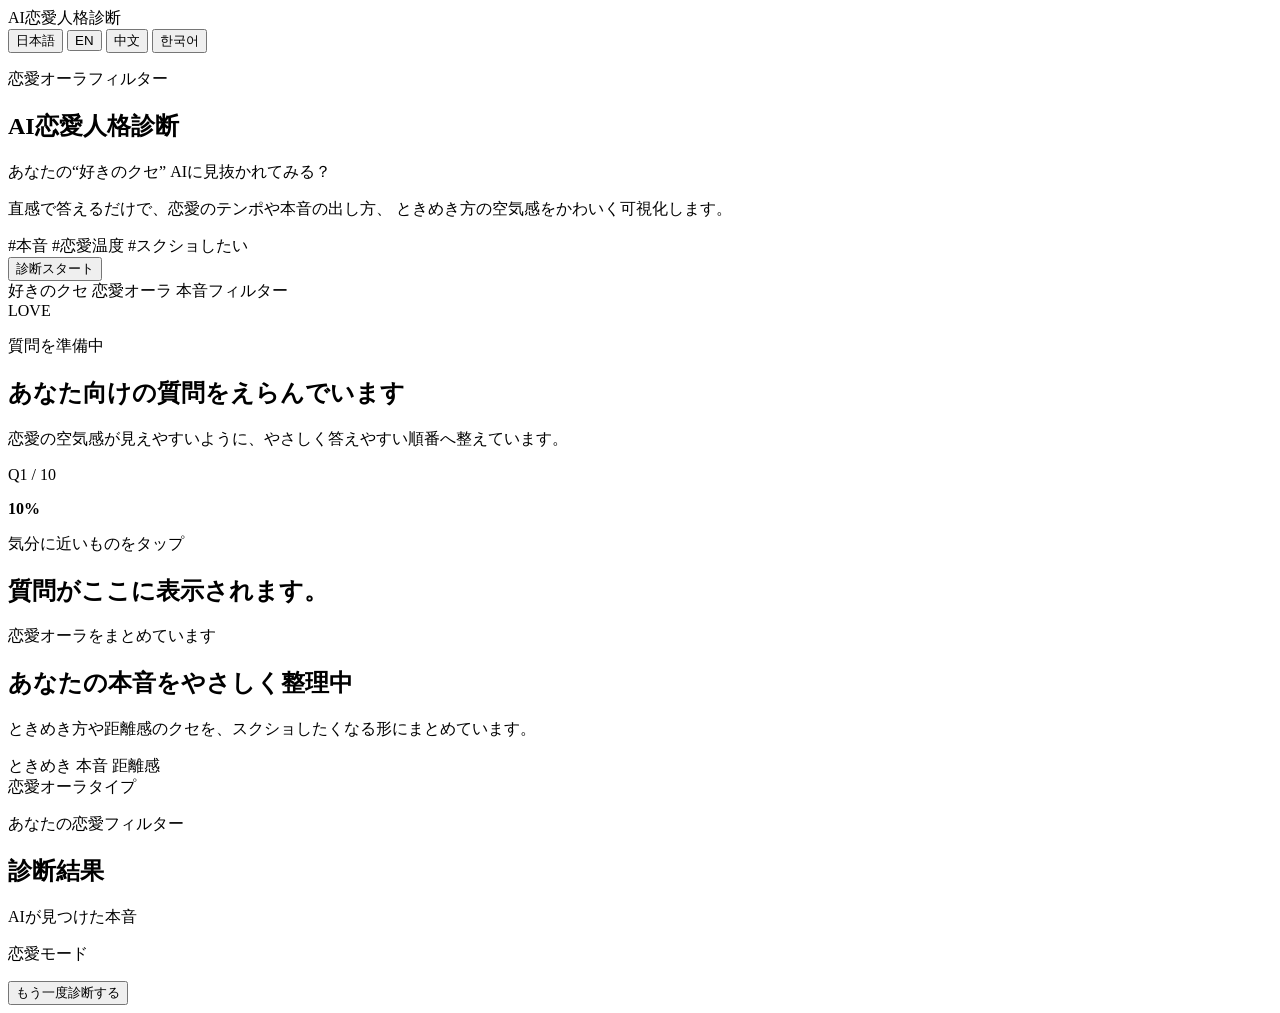
==== frontend/index.html @ dd5e8f4a "Initial commit" ====
<!DOCTYPE html>
<html lang="ja">
<head>
    <meta charset="UTF-8">
    <meta name="viewport" content="width=device-width, initial-scale=1.0">
    <meta http-equiv="Cache-Control" content="no-cache, no-store, must-revalidate">
    <meta http-equiv="Pragma" content="no-cache">
    <meta http-equiv="Expires" content="0">
    <meta name="theme-color" content="#170821">
    <title>AI恋愛人格診断</title>
    <link rel="preconnect" href="https://fonts.googleapis.com">
    <link rel="preconnect" href="https://fonts.gstatic.com" crossorigin>
    <link href="https://fonts.googleapis.com/css2?family=M+PLUS+Rounded+1c:wght@400;500;700;800&family=Outfit:wght@500;700;800&display=swap" rel="stylesheet">
    <link rel="stylesheet" href="/static/style.css?v=20260527-1">
</head>
<body data-theme="default" data-screen="start">
    <div class="scene" aria-hidden="true">
        <div class="scene-gradient scene-gradient-one"></div>
        <div class="scene-gradient scene-gradient-two"></div>
        <div class="scene-gradient scene-gradient-three"></div>
        <div class="scene-gradient scene-gradient-four"></div>
        <div id="particle-field" class="particle-field"></div>
    </div>

    <main class="app-shell">
        <header class="app-header">
            <span id="brand-chip" class="brand-chip">AI恋愛人格診断</span>
            <div id="lang-switcher" class="lang-switcher" role="group" aria-label="Language">
                <button type="button" class="lang-button is-active" data-lang="ja" aria-pressed="true">日本語</button>
                <button type="button" class="lang-button" data-lang="en" aria-pressed="false">EN</button>
                <button type="button" class="lang-button" data-lang="zh" aria-pressed="false">中文</button>
                <button type="button" class="lang-button" data-lang="ko" aria-pressed="false">한국어</button>
            </div>
        </header>

        <section id="start-screen" class="screen active">
            <div class="hero-card glass-card">
                <div class="hero-copy">
                    <p id="hero-kicker" class="hero-kicker">恋愛オーラフィルター</p>
                    <h1 id="hero-title">AI恋愛人格診断</h1>
                    <p id="hero-catch" class="hero-catch">あなたの“好きのクセ”&#10;AIに見抜かれてみる？</p>
                    <p id="hero-lead" class="hero-lead">
                        直感で答えるだけで、恋愛のテンポや本音の出し方、
                        ときめき方の空気感をかわいく可視化します。
                    </p>

                    <div id="hero-tags" class="hero-tags">
                        <span id="hero-tag-1">#本音</span>
                        <span id="hero-tag-2">#恋愛温度</span>
                        <span id="hero-tag-3">#スクショしたい</span>
                    </div>

                    <button id="start-button" class="main-button">診断スタート</button>
                </div>

                <div class="hero-visual" aria-hidden="true">
                    <span id="floating-note-1" class="floating-note note-one">好きのクセ</span>
                    <span id="floating-note-2" class="floating-note note-two">恋愛オーラ</span>
                    <span id="floating-note-3" class="floating-note note-three">本音フィルター</span>
                    <div class="aura-preview">
                        <div class="aura-ring aura-ring-one"></div>
                        <div class="aura-ring aura-ring-two"></div>
                        <div class="aura-ring aura-ring-three"></div>
                        <div class="aura-core">LOVE</div>
                    </div>
                </div>
            </div>
        </section>

        <section id="question-loading-screen" class="screen">
            <div class="loading-card glass-card">
                <div class="aura-loader" aria-hidden="true">
                    <div class="loader-ring loader-ring-one"></div>
                    <div class="loader-ring loader-ring-two"></div>
                    <div class="loader-ring loader-ring-three"></div>
                    <div class="loader-core"></div>
                </div>
                <p id="question-loading-stage" class="loading-stage">質問を準備中</p>
                <h2 id="question-loading-title">あなた向けの質問をえらんでいます</h2>
                <p id="question-loading-text" class="loading-copy">
                    恋愛の空気感が見えやすいように、やさしく答えやすい順番へ整えています。
                </p>
            </div>
        </section>

        <section id="question-screen" class="screen">
            <div class="question-head">
                <p id="question-count" class="question-count">Q1 / 10</p>
                <strong id="progress-label" class="progress-label">10%</strong>
            </div>
            <div class="progress-bar">
                <div id="progress-fill" class="progress-fill"></div>
            </div>

            <div class="question-card glass-card">
                <p id="question-kicker" class="question-kicker">気分に近いものをタップ</p>
                <h2 id="question-text">質問がここに表示されます。</h2>
                <div id="choices" class="choices"></div>
            </div>
        </section>

        <section id="loading-screen" class="screen">
            <div class="loading-card glass-card">
                <div class="aura-loader aura-loader-result" aria-hidden="true">
                    <div class="loader-ring loader-ring-one"></div>
                    <div class="loader-ring loader-ring-two"></div>
                    <div class="loader-ring loader-ring-three"></div>
                    <div class="loader-core"></div>
                </div>
                <p id="loading-stage" class="loading-stage">恋愛オーラをまとめています</p>
                <h2 id="loading-title">あなたの本音をやさしく整理中</h2>
                <p id="loading-status-text" class="loading-copy">
                    ときめき方や距離感のクセを、スクショしたくなる形にまとめています。
                </p>

                <div id="loading-tags" class="loading-tags">
                    <span id="loading-tag-1">ときめき</span>
                    <span id="loading-tag-2">本音</span>
                    <span id="loading-tag-3">距離感</span>
                </div>
            </div>
        </section>

        <section id="result-screen" class="screen">
            <div class="result-card glass-card">
                <div class="result-chip-row">
                    <span id="result-theme-badge" class="result-chip">恋愛オーラタイプ</span>
                    <span id="result-subtype" class="result-subtype"></span>
                </div>

                <p id="result-kicker" class="result-kicker">あなたの恋愛フィルター</p>
                <h2 id="result-title">診断結果</h2>
                <p id="result-copy" class="result-copy"></p>
                <p id="result-theme-description" class="result-mini"></p>
                <div id="result-tags" class="result-tags"></div>

                <div class="result-stack">
                    <div class="result-block">
                        <p id="result-description-label" class="result-block-label">AIが見つけた本音</p>
                        <p id="result-description" class="result-block-copy"></p>
                    </div>

                    <div class="result-divider" aria-hidden="true"></div>

                    <div class="result-block">
                        <p id="result-recommendation-label" class="result-block-label">恋愛モード</p>
                        <p id="result-recommendation" class="result-block-copy"></p>
                    </div>
                </div>
            </div>

            <button id="restart-button" class="main-button secondary-button">もう一度診断する</button>
        </section>
    </main>

    <script src="/static/script.js?v=20260527-1"></script>
</body>
</html>
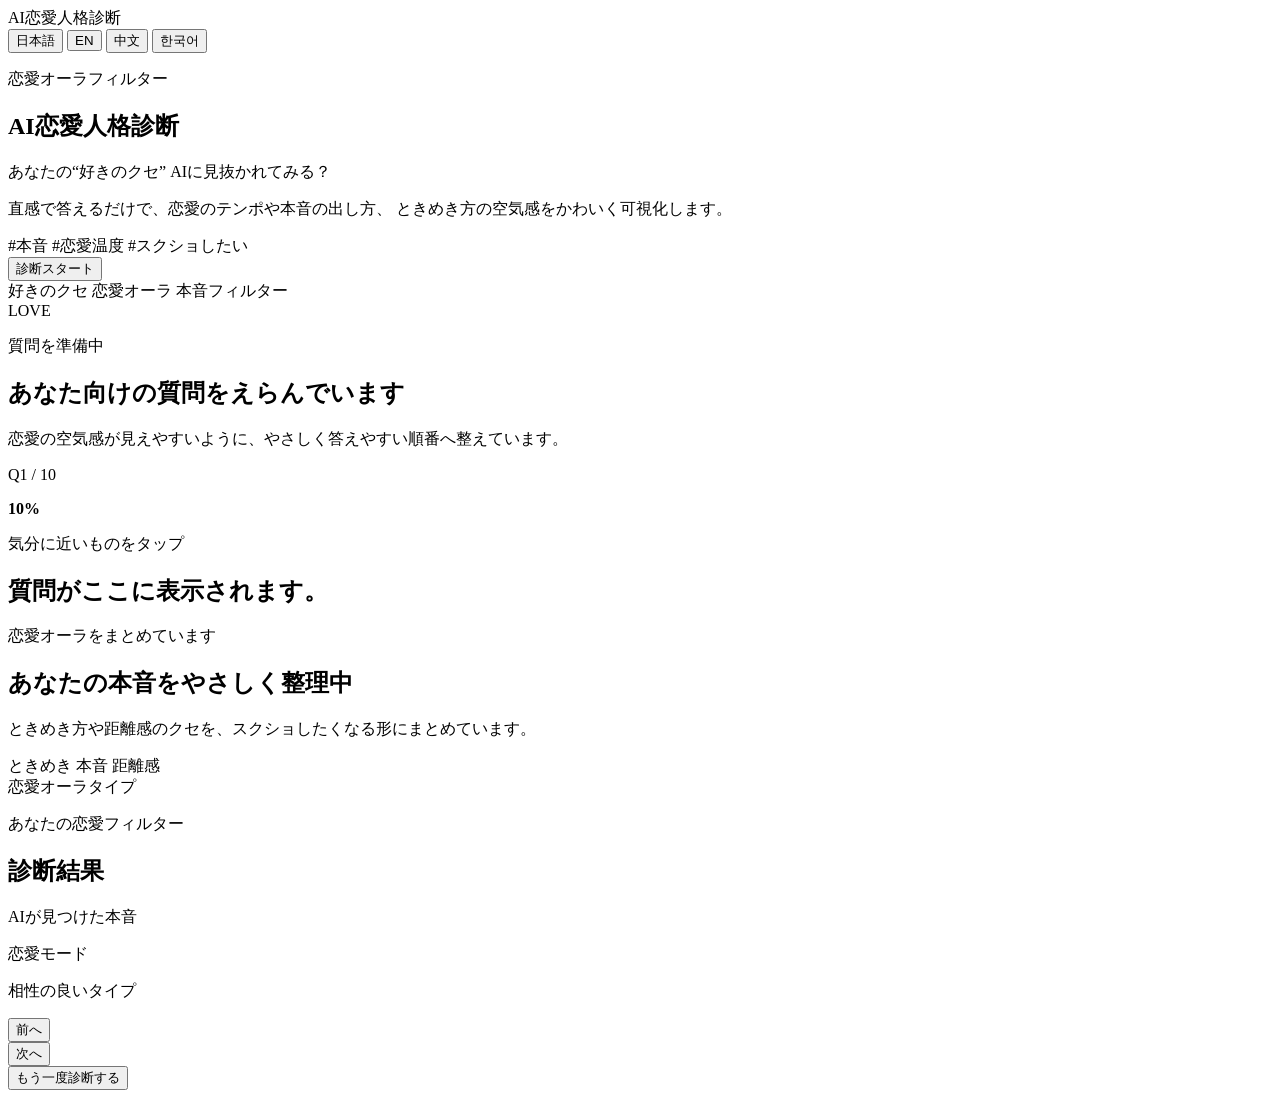
==== commit c83c031e: "Carousel" ====
--- a/frontend/index.html
+++ b/frontend/index.html
@@ -11,7 +11,7 @@
     <link rel="preconnect" href="https://fonts.googleapis.com">
     <link rel="preconnect" href="https://fonts.gstatic.com" crossorigin>
     <link href="https://fonts.googleapis.com/css2?family=M+PLUS+Rounded+1c:wght@400;500;700;800&family=Outfit:wght@500;700;800&display=swap" rel="stylesheet">
-    <link rel="stylesheet" href="/static/style.css?v=20260527-1">
+    <link rel="stylesheet" href="/static/style.css?v=20260530-1">
 </head>
 <body data-theme="default" data-screen="start">
     <div class="scene" aria-hidden="true">
@@ -128,23 +128,41 @@
                     <span id="result-subtype" class="result-subtype"></span>
                 </div>
 
-                <p id="result-kicker" class="result-kicker">あなたの恋愛フィルター</p>
-                <h2 id="result-title">診断結果</h2>
-                <p id="result-copy" class="result-copy"></p>
-                <p id="result-theme-description" class="result-mini"></p>
-                <div id="result-tags" class="result-tags"></div>
+                <div class="result-carousel-shell">
+                    <div id="result-carousel" class="result-carousel" aria-live="polite">
+                        <div id="result-carousel-track" class="result-carousel-track">
+                            <article class="result-slide is-active" data-slide-index="0">
+                                <p id="result-kicker" class="result-kicker">あなたの恋愛フィルター</p>
+                                <h2 id="result-title">診断結果</h2>
+                                <p id="result-copy" class="result-copy"></p>
+                                <p id="result-theme-description" class="result-mini"></p>
+                                <div id="result-traits" class="trait-list"></div>
+                                <div id="result-tags" class="result-tags"></div>
+                            </article>
 
-                <div class="result-stack">
-                    <div class="result-block">
-                        <p id="result-description-label" class="result-block-label">AIが見つけた本音</p>
-                        <p id="result-description" class="result-block-copy"></p>
+                            <article class="result-slide" data-slide-index="1">
+                                <p id="result-description-label" class="result-slide-label">AIが見つけた本音</p>
+                                <p id="result-description" class="result-slide-copy"></p>
+                                <div id="result-inner-tags" class="result-tag-collection"></div>
+                            </article>
+
+                            <article class="result-slide" data-slide-index="2">
+                                <p id="result-recommendation-label" class="result-slide-label">恋愛モード</p>
+                                <p id="result-recommendation" class="result-slide-copy"></p>
+                                <div id="result-love-tags" class="result-tag-collection"></div>
+                            </article>
+
+                            <article class="result-slide" data-slide-index="3">
+                                <p id="result-compatibility-label" class="result-slide-label">相性の良いタイプ</p>
+                                <div id="result-compatibility" class="compatibility-list"></div>
+                            </article>
+                        </div>
                     </div>
 
-                    <div class="result-divider" aria-hidden="true"></div>
-
-                    <div class="result-block">
-                        <p id="result-recommendation-label" class="result-block-label">恋愛モード</p>
-                        <p id="result-recommendation" class="result-block-copy"></p>
+                    <div class="carousel-controls">
+                        <button id="carousel-prev" type="button" class="carousel-button">前へ</button>
+                        <div id="carousel-dots" class="carousel-dots" aria-label="Result pages"></div>
+                        <button id="carousel-next" type="button" class="carousel-button">次へ</button>
                     </div>
                 </div>
             </div>
@@ -153,6 +171,6 @@
         </section>
     </main>
 
-    <script src="/static/script.js?v=20260527-1"></script>
+    <script src="/static/script.js?v=20260530-1"></script>
 </body>
 </html>
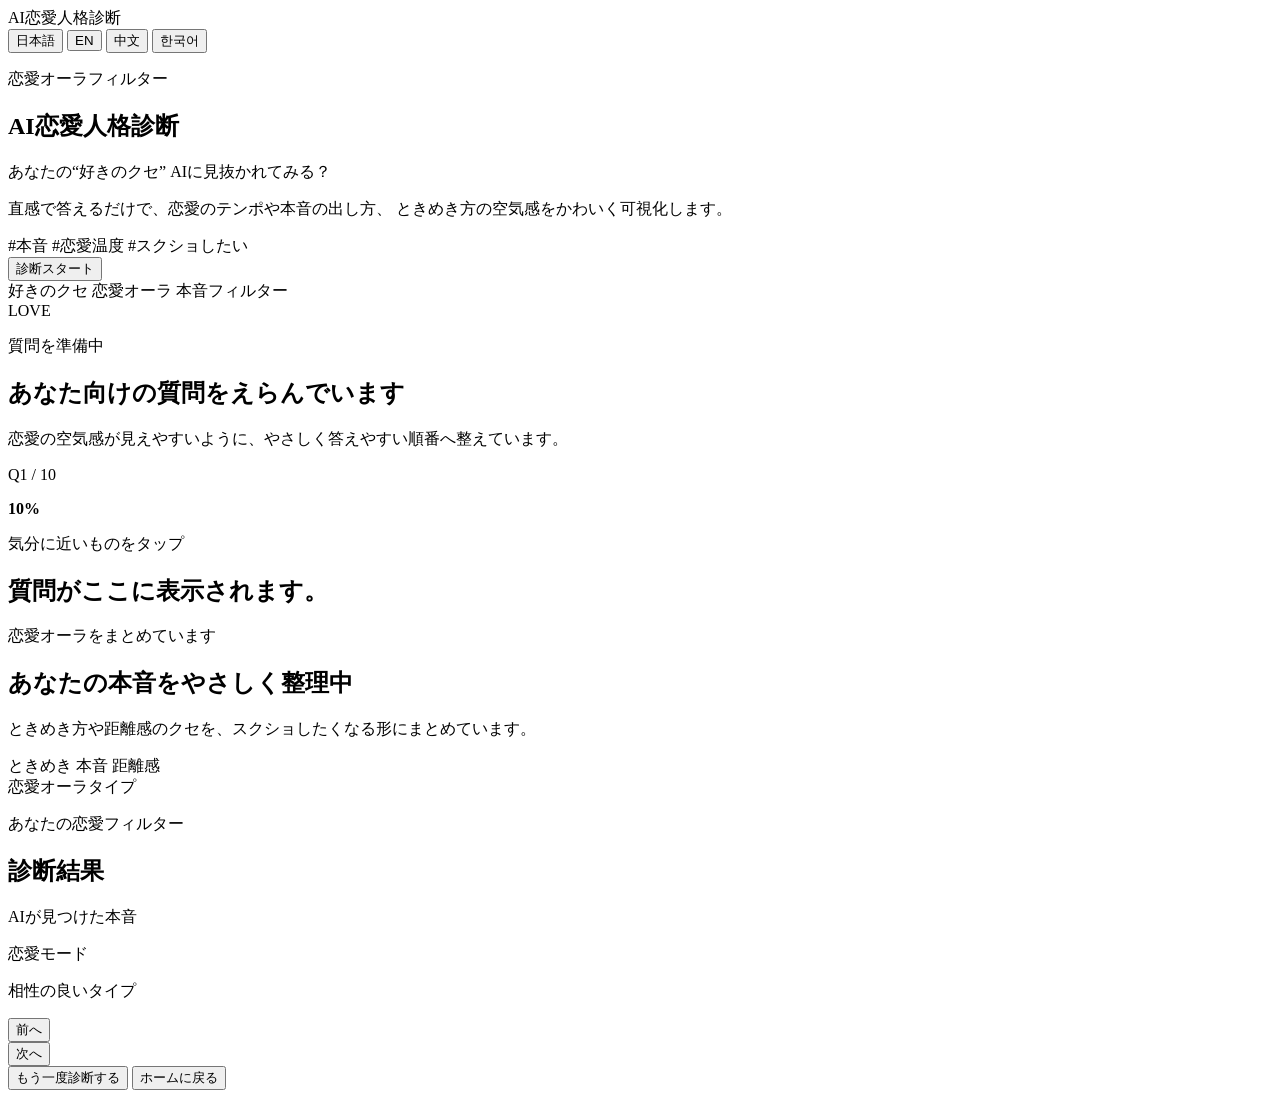
==== commit 7cb3d55e: "Enable return to home screen" ====
--- a/frontend/index.html
+++ b/frontend/index.html
@@ -168,6 +168,7 @@
             </div>
 
             <button id="restart-button" class="main-button secondary-button">もう一度診断する</button>
+            <button id="home-button" class="ghost-button">ホームに戻る</button>
         </section>
     </main>
 
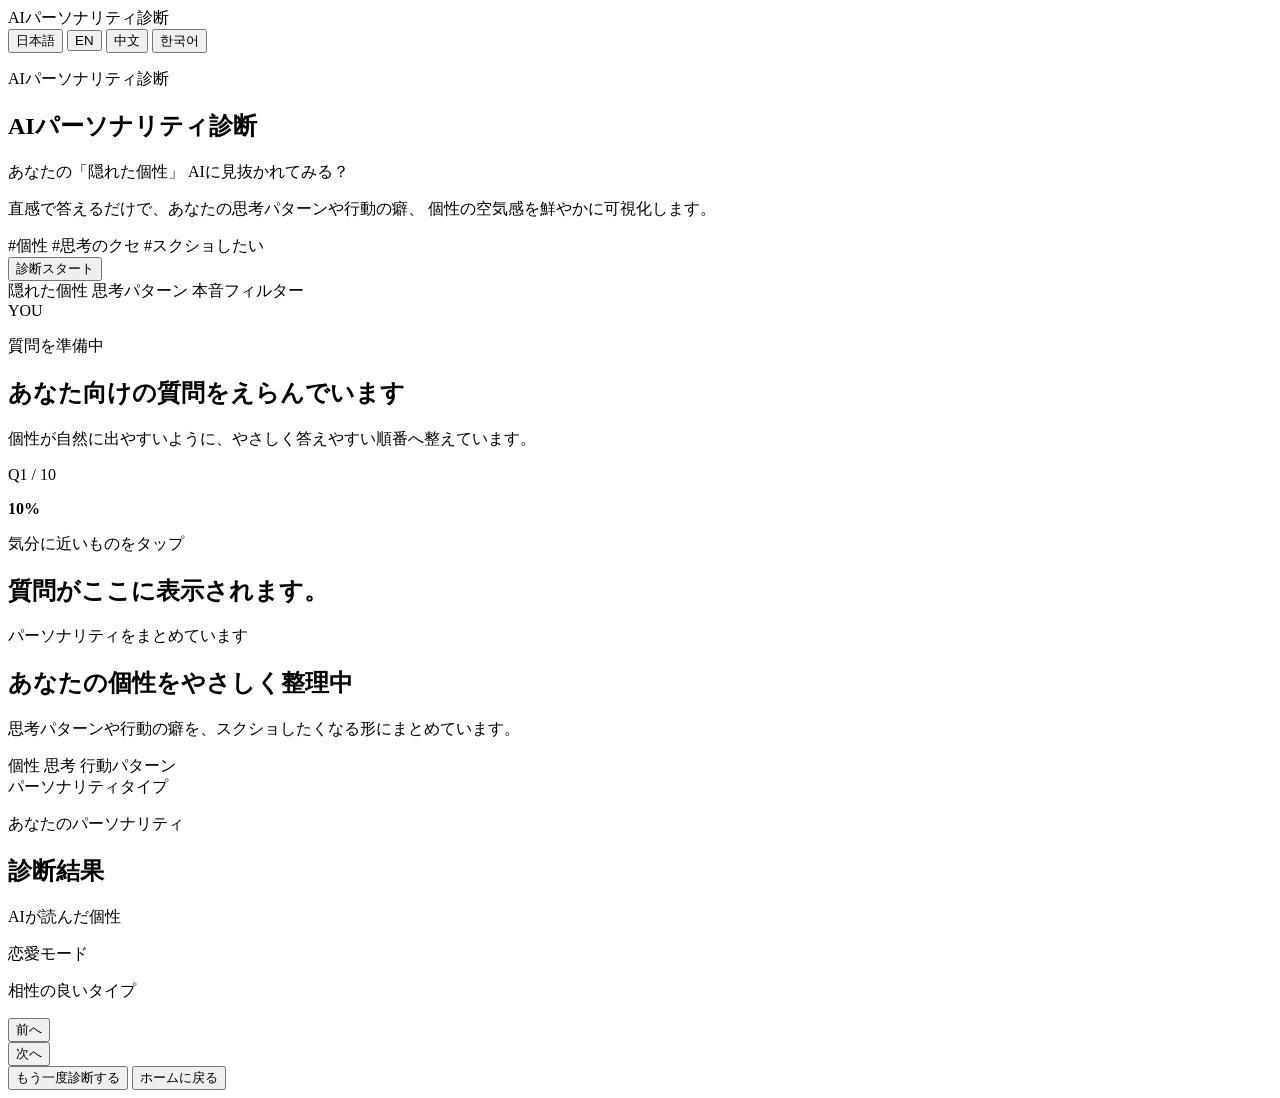
==== commit c7effe98: "restore originally concept" ====
--- a/frontend/index.html
+++ b/frontend/index.html
@@ -7,11 +7,11 @@
     <meta http-equiv="Pragma" content="no-cache">
     <meta http-equiv="Expires" content="0">
     <meta name="theme-color" content="#170821">
-    <title>AI恋愛人格診断</title>
+    <title>AIパーソナリティ診断</title>
     <link rel="preconnect" href="https://fonts.googleapis.com">
     <link rel="preconnect" href="https://fonts.gstatic.com" crossorigin>
     <link href="https://fonts.googleapis.com/css2?family=M+PLUS+Rounded+1c:wght@400;500;700;800&family=Outfit:wght@500;700;800&display=swap" rel="stylesheet">
-    <link rel="stylesheet" href="/static/style.css?v=20260530-1">
+    <link rel="stylesheet" href="/static/style.css?v=20260603-2">
 </head>
 <body data-theme="default" data-screen="start">
     <div class="scene" aria-hidden="true">
@@ -24,7 +24,7 @@
 
     <main class="app-shell">
         <header class="app-header">
-            <span id="brand-chip" class="brand-chip">AI恋愛人格診断</span>
+            <span id="brand-chip" class="brand-chip">AIパーソナリティ診断</span>
             <div id="lang-switcher" class="lang-switcher" role="group" aria-label="Language">
                 <button type="button" class="lang-button is-active" data-lang="ja" aria-pressed="true">日本語</button>
                 <button type="button" class="lang-button" data-lang="en" aria-pressed="false">EN</button>
@@ -36,17 +36,17 @@
         <section id="start-screen" class="screen active">
             <div class="hero-card glass-card">
                 <div class="hero-copy">
-                    <p id="hero-kicker" class="hero-kicker">恋愛オーラフィルター</p>
-                    <h1 id="hero-title">AI恋愛人格診断</h1>
-                    <p id="hero-catch" class="hero-catch">あなたの“好きのクセ”&#10;AIに見抜かれてみる？</p>
+                    <p id="hero-kicker" class="hero-kicker">AIパーソナリティ診断</p>
+                    <h1 id="hero-title">AIパーソナリティ診断</h1>
+                    <p id="hero-catch" class="hero-catch">あなたの「隠れた個性」&#10;AIに見抜かれてみる？</p>
                     <p id="hero-lead" class="hero-lead">
-                        直感で答えるだけで、恋愛のテンポや本音の出し方、
-                        ときめき方の空気感をかわいく可視化します。
+                        直感で答えるだけで、あなたの思考パターンや行動の癖、
+                        個性の空気感を鮮やかに可視化します。
                     </p>
 
                     <div id="hero-tags" class="hero-tags">
-                        <span id="hero-tag-1">#本音</span>
-                        <span id="hero-tag-2">#恋愛温度</span>
+                        <span id="hero-tag-1">#個性</span>
+                        <span id="hero-tag-2">#思考のクセ</span>
                         <span id="hero-tag-3">#スクショしたい</span>
                     </div>
 
@@ -54,14 +54,14 @@
                 </div>
 
                 <div class="hero-visual" aria-hidden="true">
-                    <span id="floating-note-1" class="floating-note note-one">好きのクセ</span>
-                    <span id="floating-note-2" class="floating-note note-two">恋愛オーラ</span>
+                    <span id="floating-note-1" class="floating-note note-one">隠れた個性</span>
+                    <span id="floating-note-2" class="floating-note note-two">思考パターン</span>
                     <span id="floating-note-3" class="floating-note note-three">本音フィルター</span>
                     <div class="aura-preview">
                         <div class="aura-ring aura-ring-one"></div>
                         <div class="aura-ring aura-ring-two"></div>
                         <div class="aura-ring aura-ring-three"></div>
-                        <div class="aura-core">LOVE</div>
+                        <div class="aura-core" id="aura-core-text">YOU</div>
                     </div>
                 </div>
             </div>
@@ -78,7 +78,7 @@
                 <p id="question-loading-stage" class="loading-stage">質問を準備中</p>
                 <h2 id="question-loading-title">あなた向けの質問をえらんでいます</h2>
                 <p id="question-loading-text" class="loading-copy">
-                    恋愛の空気感が見えやすいように、やさしく答えやすい順番へ整えています。
+                    個性が自然に出やすいように、やさしく答えやすい順番へ整えています。
                 </p>
             </div>
         </section>
@@ -107,16 +107,16 @@
                     <div class="loader-ring loader-ring-three"></div>
                     <div class="loader-core"></div>
                 </div>
-                <p id="loading-stage" class="loading-stage">恋愛オーラをまとめています</p>
-                <h2 id="loading-title">あなたの本音をやさしく整理中</h2>
+                <p id="loading-stage" class="loading-stage">パーソナリティをまとめています</p>
+                <h2 id="loading-title">あなたの個性をやさしく整理中</h2>
                 <p id="loading-status-text" class="loading-copy">
-                    ときめき方や距離感のクセを、スクショしたくなる形にまとめています。
+                    思考パターンや行動の癖を、スクショしたくなる形にまとめています。
                 </p>
 
                 <div id="loading-tags" class="loading-tags">
-                    <span id="loading-tag-1">ときめき</span>
-                    <span id="loading-tag-2">本音</span>
-                    <span id="loading-tag-3">距離感</span>
+                    <span id="loading-tag-1">個性</span>
+                    <span id="loading-tag-2">思考</span>
+                    <span id="loading-tag-3">行動パターン</span>
                 </div>
             </div>
         </section>
@@ -124,7 +124,7 @@
         <section id="result-screen" class="screen">
             <div class="result-card glass-card">
                 <div class="result-chip-row">
-                    <span id="result-theme-badge" class="result-chip">恋愛オーラタイプ</span>
+                    <span id="result-theme-badge" class="result-chip">パーソナリティタイプ</span>
                     <span id="result-subtype" class="result-subtype"></span>
                 </div>
 
@@ -132,7 +132,7 @@
                     <div id="result-carousel" class="result-carousel" aria-live="polite">
                         <div id="result-carousel-track" class="result-carousel-track">
                             <article class="result-slide is-active" data-slide-index="0">
-                                <p id="result-kicker" class="result-kicker">あなたの恋愛フィルター</p>
+                                <p id="result-kicker" class="result-kicker">あなたのパーソナリティ</p>
                                 <h2 id="result-title">診断結果</h2>
                                 <p id="result-copy" class="result-copy"></p>
                                 <p id="result-theme-description" class="result-mini"></p>
@@ -141,7 +141,7 @@
                             </article>
 
                             <article class="result-slide" data-slide-index="1">
-                                <p id="result-description-label" class="result-slide-label">AIが見つけた本音</p>
+                                <p id="result-description-label" class="result-slide-label">AIが読んだ個性</p>
                                 <p id="result-description" class="result-slide-copy"></p>
                                 <div id="result-inner-tags" class="result-tag-collection"></div>
                             </article>
@@ -172,6 +172,6 @@
         </section>
     </main>
 
-    <script src="/static/script.js?v=20260530-1"></script>
+    <script src="/static/script.js?v=20260603-2"></script>
 </body>
 </html>
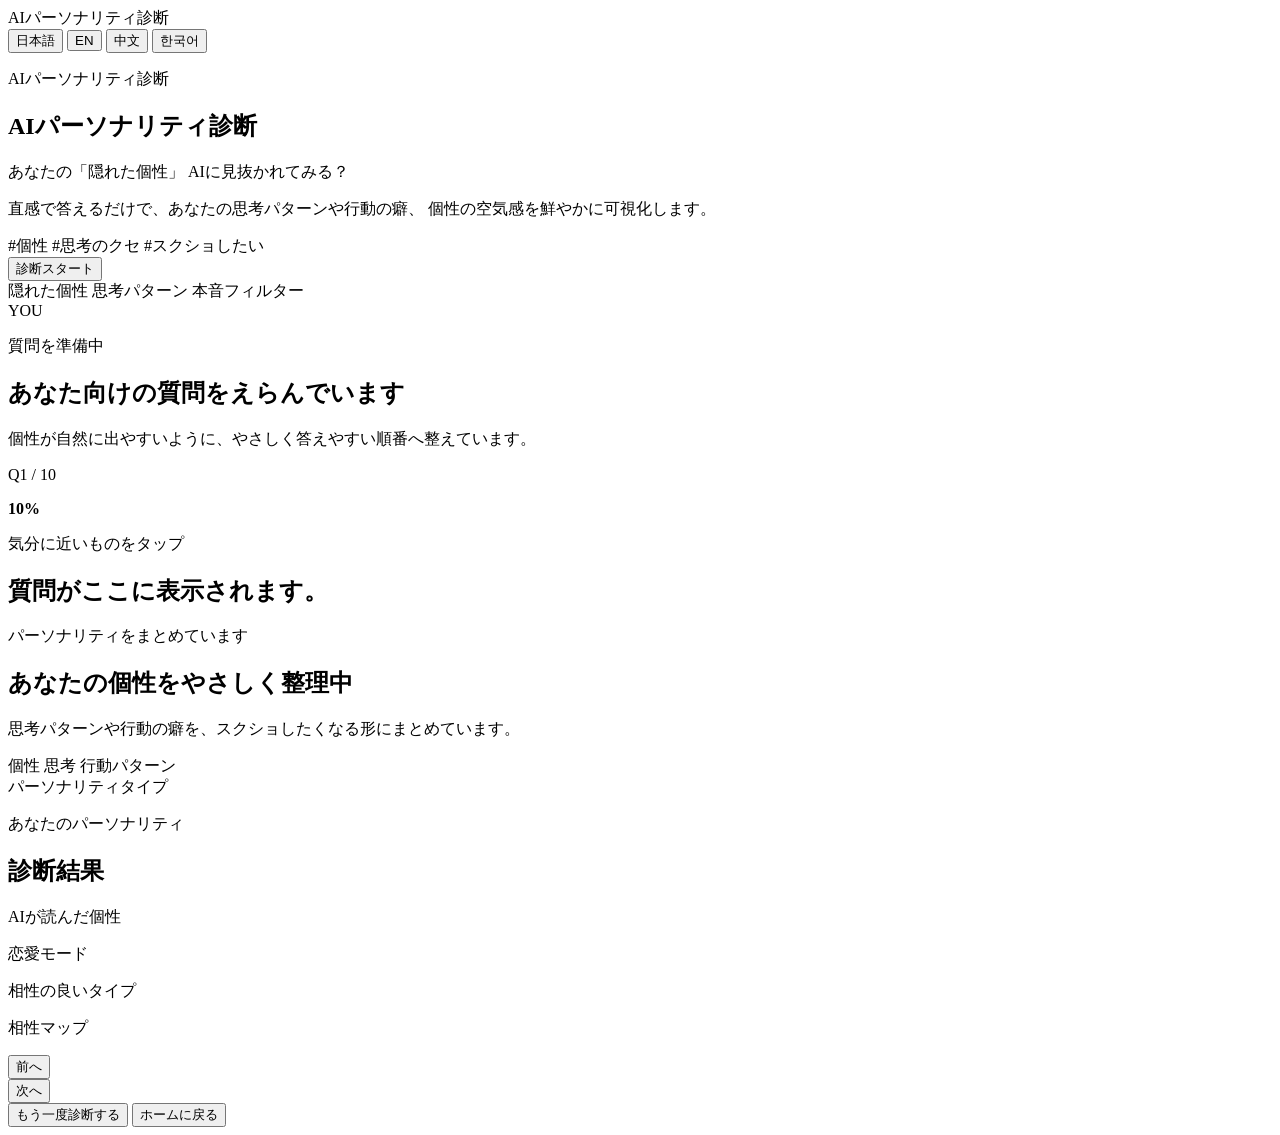
==== commit d4a8d086: "add compatibility matrix" ====
--- a/frontend/index.html
+++ b/frontend/index.html
@@ -11,7 +11,7 @@
     <link rel="preconnect" href="https://fonts.googleapis.com">
     <link rel="preconnect" href="https://fonts.gstatic.com" crossorigin>
     <link href="https://fonts.googleapis.com/css2?family=M+PLUS+Rounded+1c:wght@400;500;700;800&family=Outfit:wght@500;700;800&display=swap" rel="stylesheet">
-    <link rel="stylesheet" href="/static/style.css?v=20260603-2">
+    <link rel="stylesheet" href="/static/style.css?v=20260603-5">
 </head>
 <body data-theme="default" data-screen="start">
     <div class="scene" aria-hidden="true">
@@ -156,6 +156,11 @@
                                 <p id="result-compatibility-label" class="result-slide-label">相性の良いタイプ</p>
                                 <div id="result-compatibility" class="compatibility-list"></div>
                             </article>
+
+                            <article class="result-slide" data-slide-index="4">
+                                <p id="result-matrix-label" class="result-slide-label">相性マップ</p>
+                                <div id="result-matrix" class="compatibility-matrix"></div>
+                            </article>
                         </div>
                     </div>
 
@@ -172,6 +177,6 @@
         </section>
     </main>
 
-    <script src="/static/script.js?v=20260603-2"></script>
+    <script src="/static/script.js?v=20260603-5"></script>
 </body>
 </html>
